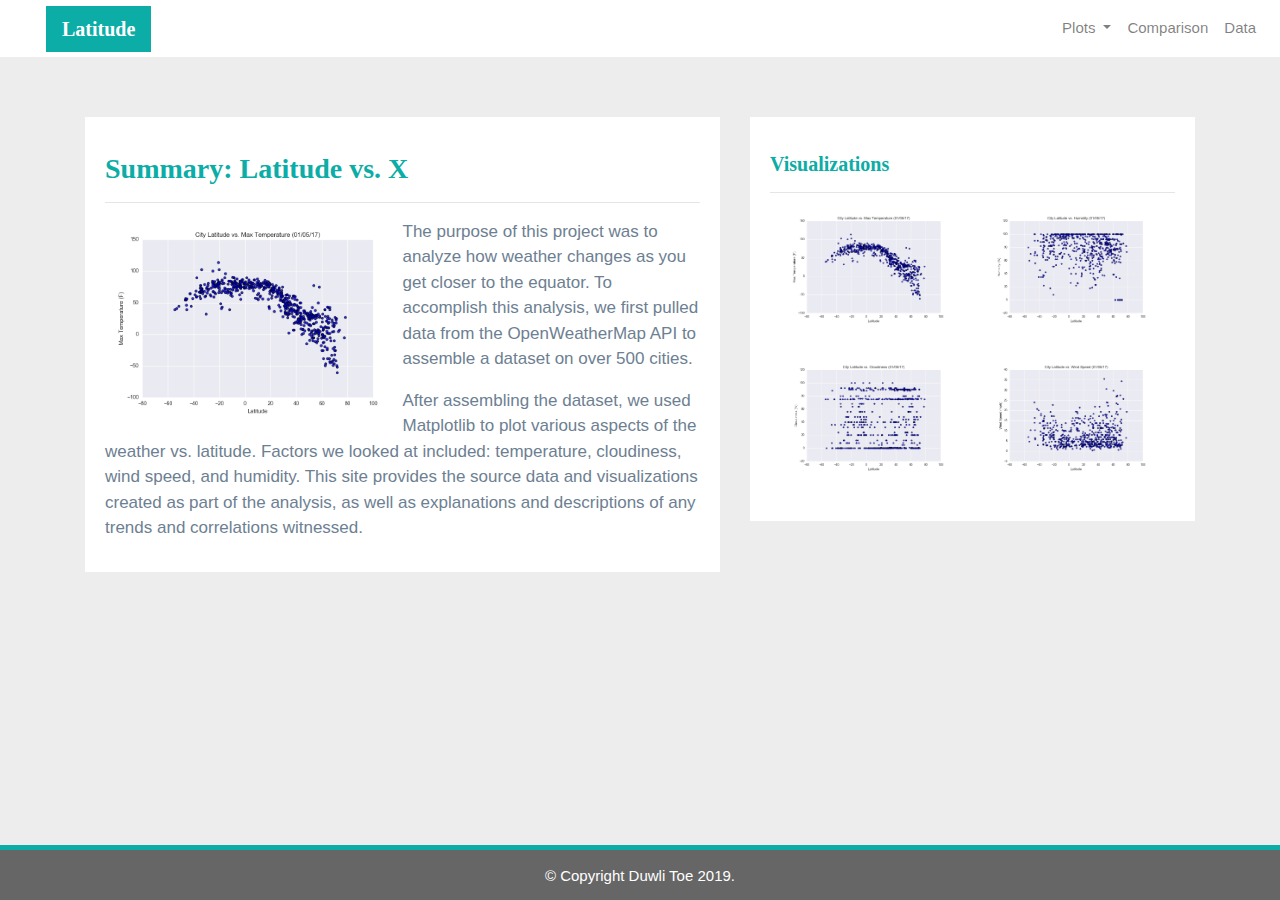
==== index.html @ 82f78518 "modified folder" ====
<!-- Landing Page-->

<!DOCTYPE html>
<html lang="en">
<head>
    <meta charset="utf-8">
    <meta http-equiv="X-UA-Compatible" content="IE=edge">
    <meta name="viewport" content="width=device-width, initial-scale=1">

    <!-- Bootstrap CSS -->
    <link rel="stylesheet" href="https://stackpath.bootstrapcdn.com/bootstrap/4.3.1/css/bootstrap.min.css" integrity="sha384-ggOyR0iXCbMQv3Xipma34MD+dH/1fQ784/j6cY/iJTQUOhcWr7x9JvoRxT2MZw1T" crossorigin="anonymous">
    
    <!-- CSS Stylesheet -->
    <link rel="stylesheet" type="text/css" href="style.css">

    <title>Bootstrap Visualization Dashboard</title>


</head>

<body>
  <!-- Bootstrap JS -->
  <script src="https://code.jquery.com/jquery-3.2.1.slim.min.js" integrity="sha384-KJ3o2DKtIkvYIK3UENzmM7KCkRr/rE9/Qpg6aAZGJwFDMVNA/GpGFF93hXpG5KkN"
  crossorigin="anonymous"></script>
  <script src="https://cdnjs.cloudflare.com/ajax/libs/popper.js/1.12.9/umd/popper.min.js" integrity="sha384-ApNbgh9B+Y1QKtv3Rn7W3mgPxhU9K/ScQsAP7hUibX39j7fakFPskvXusvfa0b4Q"
  crossorigin="anonymous"></script>
  <script src="https://maxcdn.bootstrapcdn.com/bootstrap/4.0.0/js/bootstrap.min.js" integrity="sha384-JZR6Spejh4U02d8jOt6vLEHfe/JQGiRRSQQxSfFWpi1MquVdAyjUar5+76PVCmYl"
  crossorigin="anonymous"></script>

  <!-- Navigation Section -->
  <div class="navigation">
        <nav class="navbar navbar-expand-lg navbar-light">
          <a class="navbar-brand" style="background-color: #0BADA6;" href="index.html">Latitude</a>
          <button class="navbar-toggler  border border-white" type="button" data-toggle="collapse" data-target="#navbarNavDropdown"
            aria-controls="navbarNavDropdown" aria-expanded="false" aria-label="Toggle navigation">
            <span class="navbar-toggler-icon"></span>
          </button>
          <div class="collapse navbar-collapse" id="navbarNavDropdown">
            <ul class="navbar-nav ml-auto">
              <li class="nav-item dropdown">
                <a class="nav-link dropdown-toggle" href="#" id="navbarDropdownMenuLink" data-toggle="dropdown"
                  aria-haspopup="true" aria-expanded="false">
                  Plots
                </a>
                <div class="dropdown-menu" aria-labelledby="navbarDropdownMenuLink">
                  <a class="dropdown-item" href="max_temperature.html">Max Temperature</a>
                  <a class="dropdown-item" href="humidity.html">Humidity</a>
                  <a class="dropdown-item" href="cloudiness.html">Cloudiness</a>
                  <a class="dropdown-item" href="wind_speed.html">Wind Speed</a>
                </div>
              </li>
              <li class="nav-item">
                <a class="nav-link" href="comparisons.html">Comparison</a>
              </li>
              <li class="nav-item">
                <a class="nav-link" href="data.html">Data</a>
              </li>
    
            </ul>
          </div>
        </nav>
      </div>
    
    <!-- Content -->
        <!-- Create Overall Grid -->
        <div class="container">
                <div class="row">
                  <div class="col-lg-7 col-md-12">
                    <!-- Left box  -->
                    <div class="box">
                      <h3 class="title">Summary: Latitude vs. X</h3>
                      <hr>
                      <img src="Resources/assets/images/Fig1.png" class="vizualization rounded float-left" alt="Max Temperature Graph">
                      <p>The purpose of this project was to analyze how weather changes as you get closer to the equator. To
                        accomplish this analysis, we first pulled data from the OpenWeatherMap API to assemble a dataset on over
                        500 cities.</p>
                      <p>After assembling the dataset, we used Matplotlib to plot various aspects of the weather vs. latitude.
                        Factors we looked at included: temperature, cloudiness, wind speed, and humidity. This site provides the
                        source data and visualizations created as part of the analysis, as well as explanations and descriptions of
                        any trends and correlations witnessed.</p>
                    </div>
                  </div>
                  <div class="col-lg-5 col-md-12">
                    <!-- Right Box -->
                    <div class="box">
                      <h5 class="title">Visualizations</h5>
                      <hr>
            
            
                      <div class="container">
                        <div class="row" style="padding-bottom: 30px;">
                          <div class="col-6">
                            <a href="max_temperature.html">
                              <img class="panel" src="Resources/assets/images/Fig1.png" alt="Max Temperature Image">
                            </a>
                          </div>
                          <div class="col-6">
                            <a href="humidity.html">
                              <img class="panel" src="Resources/assets/images/Fig2.png" alt="Humidity Graph">
                            </a>
                          </div>
                        </div>
            
                        <div class="row" style="padding-bottom: 30px;">
                          <div class="col-6">
                            <a href="cloudiness.html">
                              <img class="panel" src="Resources/assets/images/Fig3.png" alt="Cloudiness Graph">
                            </a>
                          </div>
                          <div class="col-6">
                            <a href="wind_speed.html">
                              <img class="panel" src="Resources/assets/images/Fig4.png" alt="Wind Speed Graph">
                            </a>
                          </div>
            
            
                        </div>
                      </div>
            
            
                    </div>
                  </div>
                </div>
              </div>
    
    <!-- Footer -->
    <footer>
        <div class="footer">&copy; Copyright Duwli Toe 2019.</div>
    </footer>


</body>

</html>
---- style.css ----
/* Body */
body{
  background-color: #EDEDED; 
}
/* Navbar */
.navbar{
  max-height: 57px; 
}
.navigation .navbar-brand{
  color: white; 
  margin-left: 30px; 
  padding: inherit; 
  font-weight: bold; 
  background-color: #0BADA6;
  font-family: Georgia, 'Times New Roman', Times, serif;
}
.navbar{
  background-color: white; 
  font-size: 15px; 
}
.active, .dropdown-menu .dropdown-item:active a:hover{
  background-color:#E7E7E7!important; 
}
.dropdown-item{
  color: #6D8092 !important; 
}
.dropdown .dropdown-menu .dropdown-item:active, .dropdown .dropdown-menu .dropdown-item:hover{
  background-color:#E7E7E7 !important; 
}
a{
  color: #6D8092;
  font-size: 15px; 
}
.nav-link:hover{
  background-color:#E7E7E7 !important;
 }

.navbar-brand:hover{
color: rgb(175, 175, 175) !important;
}
/* Images */
img{
  width:100% !important;
  height:100% !important;
}
.active, .panel:hover{
  border-color:#0BADA6;
  border-style: solid; 
  
}
.vizualization{
  width:50% !important;
  height:50% !important;
}

/* Title Class  */
.title{
  color: #0BADA6;  
  font-family: Georgia, 'Times New Roman', Times, serif;
  font-weight: bolder; 
  padding-top: 25px; 
}
/* Paragraph Element */
p{
color: #6D8092;
font-family: Arial, Helvetica, sans-serif;
font-size: 17px; 
}
/* Box Class */
.box {
  margin-top: 60px; 
  margin-bottom: 62px; 
  padding: 10px 20px 15px; 
  color:black;
  background-color: white; 

}
/* Table */
.table{
  font-size: 15px; 
  border-top-color: white !important; 
}
/* Footer */
footer{
background-color: #666666; 
border-top-style: solid; 
border-top-width: 5px; 
border-top-color: #0BADA6;
color: white; 
min-height: 55px; 
font-family: Arial, Helvetica, sans-serif;
font-size: 15px; 
text-align: center; 
position: fixed;
left: 0;
bottom: 0;
width: 100%;
padding-top: 15px; 
}
/* Media Queries */
@media(max-width: 992px){
.navbar-expand-lg{
background-color: #0BADA6 !important;
}
.navbar{
  max-height: none; 
  padding: inherit;
}
.navbar div{
  margin: inherit; 
  background-color: white;  
}
.navbar-brand{
  padding: 10px !important; 
}

button{
  margin-right: 30px; 
}
button:focus {

  outline: 1px dotted;
  outline: 5px auto -webkit-focusing-color;
  
  }
}
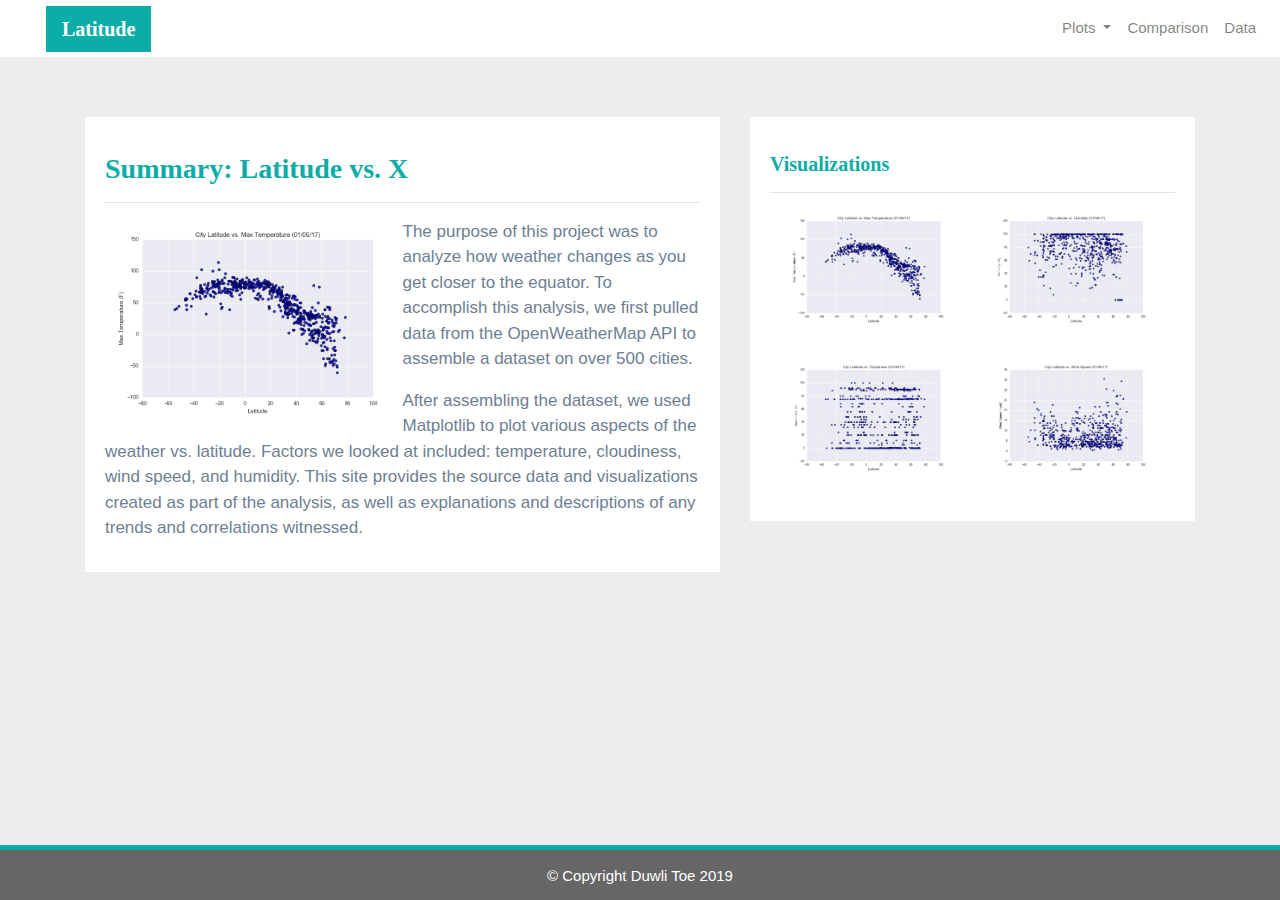
==== commit af64028a: "modified folder" ====
--- a/index.html
+++ b/index.html
@@ -125,7 +125,7 @@
     
     <!-- Footer -->
     <footer>
-        <div class="footer">&copy; Copyright Duwli Toe 2019.</div>
+        <div class="footer">&copy; Copyright Duwli Toe 2019</div>
     </footer>
 
 
